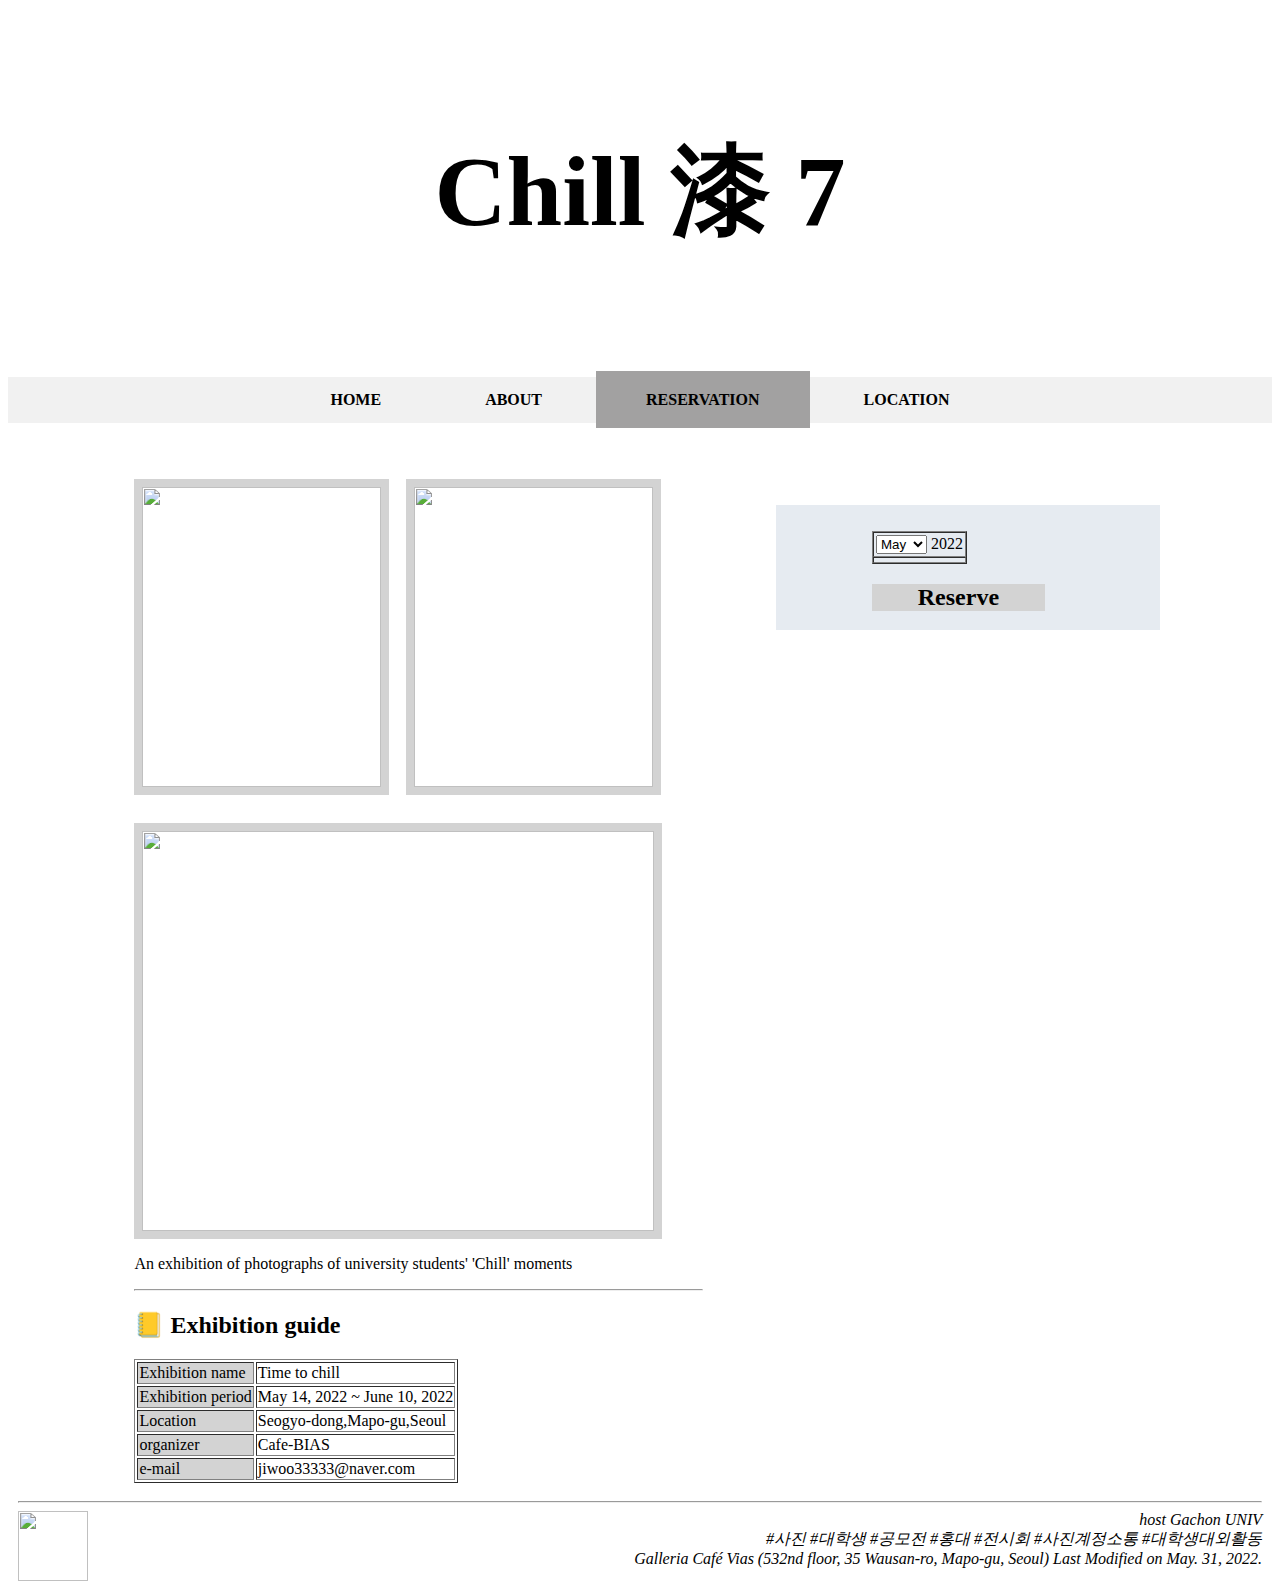
==== Reservation.html @ d103511a "Add files via upload" ====
<!DOCTYPE html>
<html>
    <head>
        
        <title>Reservation</title>
        <meta name="viewport" content="width=device-width, initial-scale=1" />
        <Link href="res.css" type="text/css" rel="stylesheet"> 
        <script src="head.js"></script>
    </head>
    <body>
        <div class="name">
            <h1>Chill 漆 7</h1>
        </div>
        <div id="navbar">
            <a href="전시회(HOME).html">HOME</a>
            <a href="전시회(소개).html">ABOUT</a>
            <a class="active" href="Reservation.html#RESERVATION">RESERVATION</a>
            <a href="찾아오는길.html">LOCATION</a>
            
        </div>
      
        <br>
        <div class="exh">
            <div class="container1  ">
                <img class="chill" src="홈페이지3.jpg">
            </div>
            <div class="container2">
                <img class="chill" src="홈페이지6.jpg">
            </div>
            <div class="clear"></div>
            <div class="container3">
                <img class="chill" src="예약1.jpg">
            </div>

            <p>An exhibition of photographs of university students' 'Chill' moments</p>
            <hr>
            <div class="info">
                <h2>📒 Exhibition guide </h2>
                <table border="1">
                    <tr>
                        <td bgcolor="lightgray">Exhibition name</td>
                        <td>Time to chill</td>
                    </tr>
                    <tr>
                        <td bgcolor="lightgray">Exhibition period</td>
                        <td>May 14, 2022 ~ June 10, 2022</td>
                    </tr>
                    <tr>
                        <td bgcolor="lightgray">Location</td>
                        <td>Seogyo-dong,Mapo-gu,Seoul</td>
                    </tr>
                    <tr>
                        <td bgcolor="lightgray">organizer</td>
                        <td>Cafe-BIAS</td>
                    </tr>
                    <tr>
                        <td bgcolor="lightgray">e-mail</td>
                        <td>jiwoo33333@naver.com</td>
                    </tr>
                </table>
            </div> 
        </div>
        <div class="rightbar">
            <div class="callendar">
                <script>
                    var dCurDate = new Date();
                    frmCalendarSample.tbSelMonth.options[dCurDate.getMonth()].selected = true;
                    for (i = 0; i < frmCalendarSample.tbSelYear.length; i++)
                    if (frmCalendarSample.tbSelYear.options[i].value == dCurDate.getFullYear())
                    frmCalendarSample.tbSelYear.options[i].selected = true;
                    </script>
                    <table border="1" cellspacing=0 cellpadding=2>
                    <tr>
                    <td>
                    <select name="tbSelMonth">
                    <option value="5">May</option>
                    <option value="6">June</option>
                    </select>
                      
                    2022
                    </td>
                    </tr>
                    <tr>
                    <td>
                    <script>
                    var dCurDate = new Date();
                    fDrawCal(dCurDate.getFullYear(), dCurDate.getMonth()+1, 30, 30, "12px", "bold", 1);
                    </script>
                    </td>
                    </tr>
                    </table>
                    </form>
            </div>
            <div class="reserve">
                <a href="payment.html"><h2>Reserve</h2></a>
            </div>
        </div>
        
       
        <div id="footer">
            <hr>
              
            <a href="https://www.instagram.com/8rang2022/"><img id="insta" src="인스타아이콘.png" width="70px" height="70px"></a>
              host Gachon UNIV<br>
              #사진 #대학생 #공모전 #홍대 #전시회 #사진계정소통 #대학생대외활동<br>
              Galleria Café Vias (532nd floor, 35 Wausan-ro, Mapo-gu, Seoul)
              Last Modified on May. 31, 2022.<br />
           
          </div>
    </body>
</html>
---- res.css ----
.name {
    background: url("홈페이지2.jpg");
    font-size:50px;
    color:black;
    text-align:center;
    font-family:'Times New Roman', Times, serif;
    padding: 50px;
}
#navbar {
    text-align: center;
    background-color:#f1f1f1;
    padding: 14px 0;
  }

#navbar a {

    color: white;
    color: black;
    padding:20px 50px 20px 50px;
    font-family:'Times New Roman', Times, serif;
    font-weight: bold;
    text-decoration: none;
    text-align: center;
}

#navbar a:hover {
    background-color: #dddddd;
    color: black;
  }
  a.active{
    background-color: #a2a1a1;
}

.container1{
    width:42%;
    float:left;
    height:300px;
    border:8px solid lightgray;
}

.container2{
    width:42%;
    float:left;
    margin-left:17px;
    height:300px;
    border:8px solid lightgray;
}

.container3{
    width:90%;
    margin-top:5%; 
    height:400px;
    border:8px solid lightgray;
}

.clear{
    clear:both;
}

.chill{
    width:100%;
    height:100%;
}


.exh{
    width:45%;
    padding-top:3%;
    color:gray;
    float:left;
    padding-left: 10%;
}
p{
    color:black;
    font-family: 'Times New Roman', Times, serif;

}
.info{
    color:black;
    font-family: 'Times New Roman', Times, serif;
}

.rightbar{
    margin-left:60%;
    margin-top:5%;
    width:30%;
    padding-top:2%;
    background-color:rgb(230, 235, 241);
    position:fixed;
}

.callendar{
    margin-left:25%;
}

.reserve{
    width:45%;
    text-align: center;
    background-color: lightgray;
    margin-left:25%;
}

.reserve a:visited{
    color: black;
}
.reserve:hover{
    background-color: gray;
}
.reserve a{
    text-decoration-line: none;
    color:black;
} 

#footer {
    clear: both;
    text-align: right;
    font-style: italic;
    padding: 10px;
  }
#insta{float:left;}

@media (max-width: 600px) {
    #navbar{
      display: block;
    }
  
    .exh {
      clear: both;
      width: 95%;
    }
    .rightbar {
        clear: both;
        width: 50%;
      }
    #clear{
      
      clear: both;
    }
  }
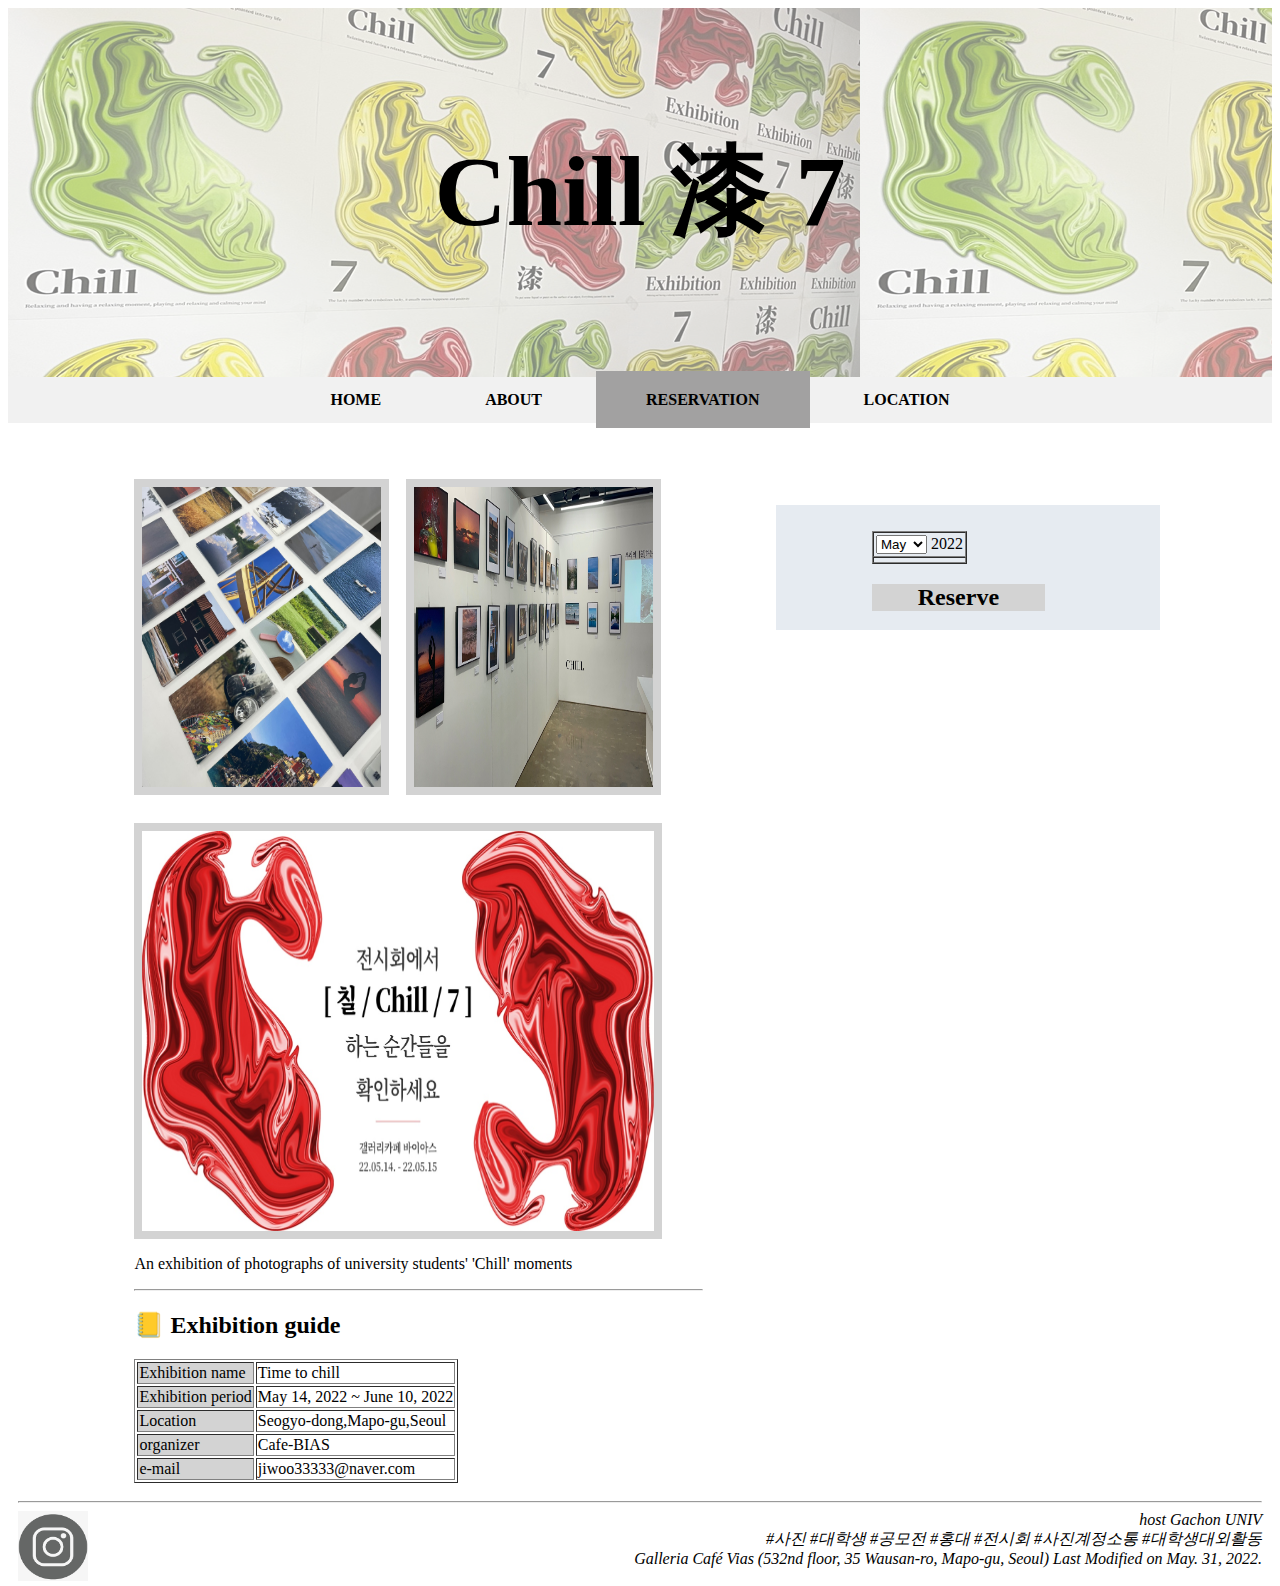
==== commit cf1ef546: "Add files via upload" ====
--- a/Reservation.html
+++ b/Reservation.html
@@ -12,7 +12,7 @@
             <h1>Chill 漆 7</h1>
         </div>
         <div id="navbar">
-            <a href="전시회(HOME).html">HOME</a>
+            <a href="index.html">HOME</a>
             <a href="전시회(소개).html">ABOUT</a>
             <a class="active" href="Reservation.html#RESERVATION">RESERVATION</a>
             <a href="찾아오는길.html">LOCATION</a>
